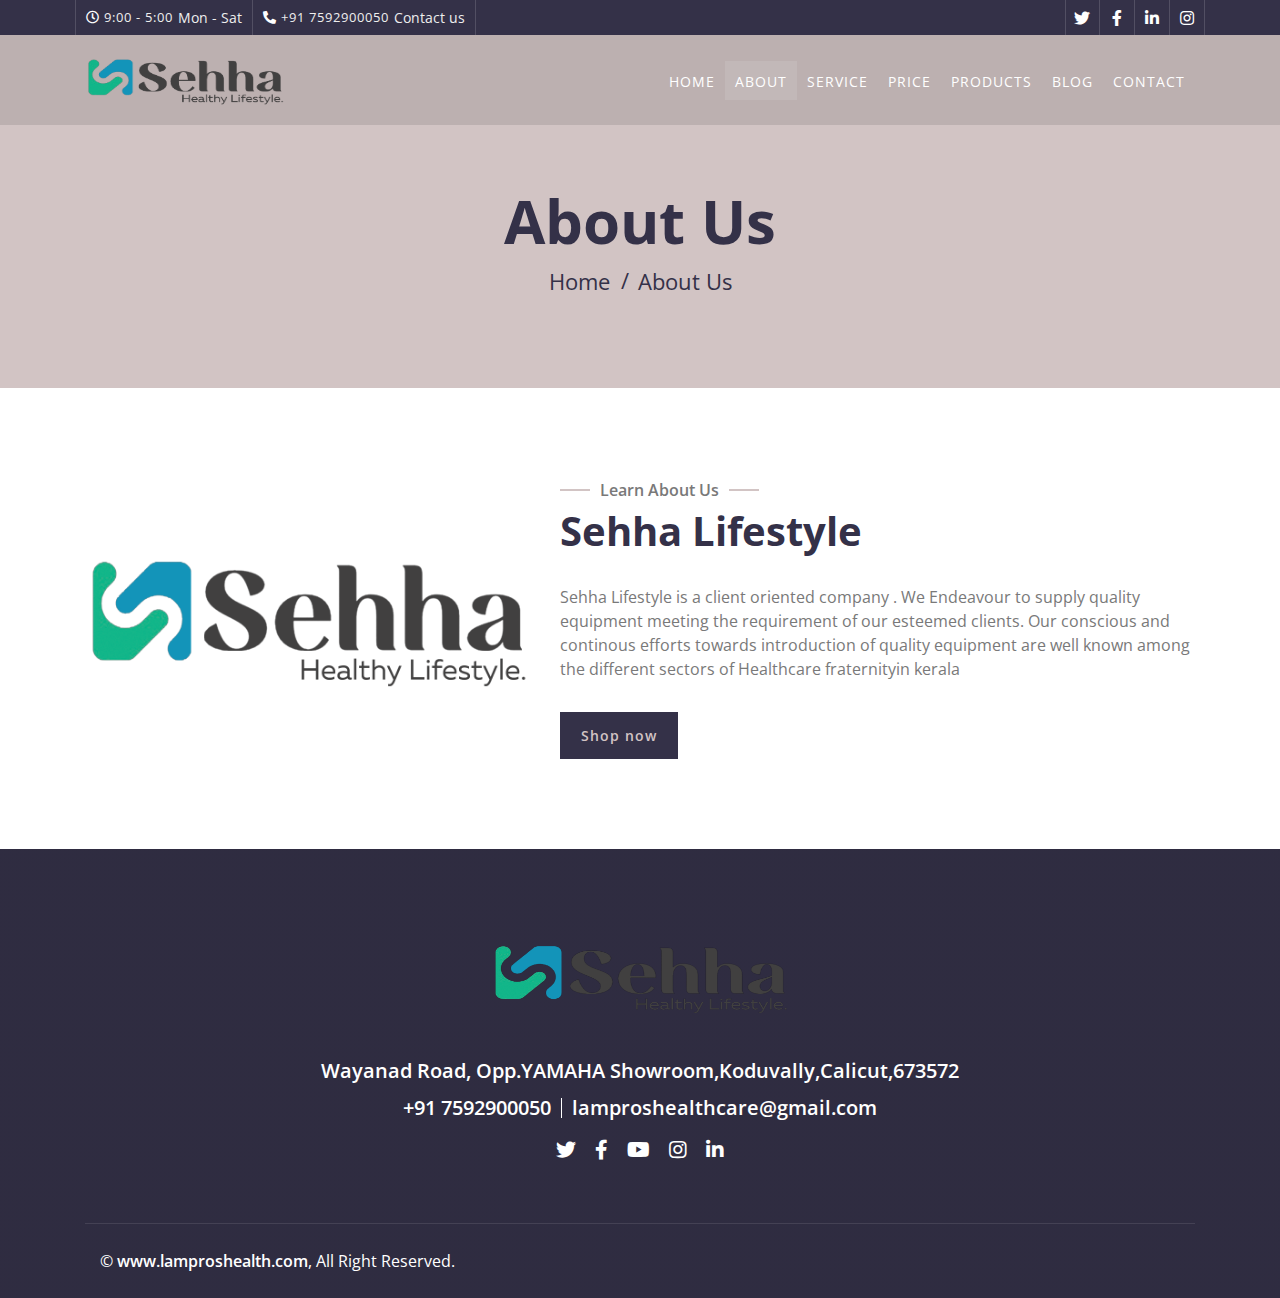
==== about.html @ 9022493a "lampros to sehha" ====
<!DOCTYPE html>
<html lang="en">
    <head>
        <meta charset="utf-8">
        <title>About | Sehha Lifestyle</title>
        <meta content="width=device-width, initial-scale=1.0" name="viewport">
        <meta content="Free Website Template" name="keywords">
        <meta content="Free Website Template" name="description">

        <!-- Favicon -->
        <link href="img/favicon.ico" rel="icon">

        <!-- Google Font -->
        <link href="https://fonts.googleapis.com/css2?family=Open+Sans:wght@300;400;600;700;800&display=swap" rel="stylesheet">

        <!-- CSS Libraries -->
        <link href="https://stackpath.bootstrapcdn.com/bootstrap/4.4.1/css/bootstrap.min.css" rel="stylesheet">
        <link href="https://cdnjs.cloudflare.com/ajax/libs/font-awesome/5.10.0/css/all.min.css" rel="stylesheet">
        <link href="lib/animate/animate.min.css" rel="stylesheet">
        <link href="lib/flaticon/font/flaticon.css" rel="stylesheet"> 
        <link href="lib/owlcarousel/assets/owl.carousel.min.css" rel="stylesheet">
        <link href="lib/lightbox/css/lightbox.min.css" rel="stylesheet">

        <!-- Template Stylesheet -->
        <link href="css/style.css" rel="stylesheet">
    </head>

    <body>
        <!-- Top Bar Start -->
        <div class="top-bar d-none d-md-block">
            <div class="container-fluid">
                <div class="row">
                    <div class="col-md-8">
                        <div class="top-bar-left">
                            <div class="text">
                                <i class="far fa-clock"></i>
                                <h2>9:00 - 5:00</h2>
                                <p>Mon - Sat</p>
                            </div>
                            <div class="text">
                                <i class="fa fa-phone-alt"></i>
                                <h2>+91 7592900050</h2>
                                <p>Contact us</p>
                            </div>
                        </div>
                    </div>
                    <div class="col-md-4">
                        <div class="top-bar-right">
                            <div class="social">
                                <a href=""><i class="fab fa-twitter"></i></a>
                                <a href=""><i class="fab fa-facebook-f"></i></a>
                                <a href=""><i class="fab fa-linkedin-in"></i></a>
                                <a href=""><i class="fab fa-instagram"></i></a>
                            </div>
                        </div>
                    </div>
                </div>
            </div>
        </div>
        <!-- Top Bar End -->

        <!-- Nav Bar Start -->
        <div class="navbar navbar-expand-lg bg-dark navbar-dark">
            <div class="container">
                <a href=""><img src="img/logo1.png" alt="Lampros" height="50px" width="200px"></a>
            
                <!-- <a href="index.html" class="navbar-brand">L<span>ampros</span></a> -->
                <button type="button" class="navbar-toggler" data-toggle="collapse" data-target="#navbarCollapse">
                    <span class="navbar-toggler-icon"></span>
                </button>


                <div class="collapse navbar-collapse justify-content-between" id="navbarCollapse">
                    <div class="navbar-nav ml-auto">
                        <a href="index.html" class="nav-item nav-link">Home</a>
                        <a href="about.html" class="nav-item nav-link active">About</a>
                        <a href="service.html" class="nav-item nav-link">Service</a>
                        <a href="price.html" class="nav-item nav-link">Price</a>
                        <a href="products.html" class="nav-item nav-link">Products</a>
                        <!-- <a href="team.html" class="nav-item nav-link">Trainer</a> -->
                        <!-- <a href="portfolio.html" class="nav-item nav-link">Pose</a> -->
                        <a href="blog.html" class="nav-item nav-link">Blog</a>
                        <!-- <a href="portfolio.html" class="nav-item nav-link">Pose</a> -->
                        <!-- <div class="nav-item dropdown">
                            <a href="blog.html" class="nav-link dropdown-toggle active" data-toggle="dropdown">Blog</a>
                            <div class="dropdown-menu">
                                <a href="blog.html" class="dropdown-item">Blog Grid</a>
                                <a href="single.html" class="dropdown-item">Blog Detail</a>
                            </div>
                        </div> -->
                        <a href="contact.html" class="nav-item nav-link">Contact</a>
                    </div>
                </div>
            </div>
        </div>
        <!-- Nav Bar End -->


        <!-- Page Header Start -->
        <div class="page-header">
            <div class="container">
                <div class="row">
                    <div class="col-12">
                        <h2>About Us</h2>
                    </div>
                    <div class="col-12">
                        <a href="">Home</a>
                        <a href="">About Us</a>
                    </div>
                </div>
            </div>
        </div>
        <!-- Page Header End -->


        <!-- About Start -->
        <div class="about wow fadeInUp" data-wow-delay="0.1s">
            <div class="container">
                <div class="row align-items-center">
                    <div class="col-lg-5 col-md-6">
                        <div class="about-img">
                            <img src="img/logo.png" alt="Image">
                        </div>
                    </div>
                    <div class="col-lg-7 col-md-6">
                        <div class="section-header text-left">
                            <p>Learn About Us</p>
                            <h2>Sehha Lifestyle </h2>
                        </div>
                        <div class="about-text">
                            <p>
                         Sehha Lifestyle is a client oriented company . We Endeavour to supply quality equipment meeting the requirement of our esteemed clients. Our conscious and continous efforts towards introduction of quality equipment are well known among the different sectors of Healthcare fraternityin kerala
                            </p>
                            <p>
                            </p>
                            <a class="btn" href="https://wa.me/7592900050?text=Hi">Shop now</a>
                        </div>
                    </div>
                </div>
            </div>
        </div>
        <!-- About End -->


       <!-- Team Start -->
       <!-- <div class="team">
        <div class="container">
            <div class="section-header text-center wow zoomIn" data-wow-delay="0.1s">
                <p>Sehha Lifestyle</p>
                <h2>Team Management</h2>
            </div>
            <div class="row">
                <div class="col-lg-3 col-md-6 wow fadeInUp" data-wow-delay="0.0s">
                    <div class="team-item">
                        <div class="team-img">
                            <img src="img/Screenshot 2023-09-09 105904.png" alt="Image" width="290px" height="250px">
                            <div class="team-social">
                                <a href=""><i class="fab fa-twitter"></i></a>
                                <a href=""><i class="fab fa-facebook-f"></i></a>
                                <a href=""><i class="fab fa-linkedin-in"></i></a>
                                <a href="https://www.instagram.com/shajir_lampros/"><i class="fab fa-instagram"></i></a>
                            </div>
                        </div>
                        <div class="team-text">
                            <h2>SHAJIR MUHAMMED</h2>
                            <p>CHIEF EXECUTIVE OFFICER</p>
                        </div>
                    </div>
                </div>
                <div class="col-lg-3 col-md-6 wow fadeInUp" data-wow-delay="0.2s">
                    <div class="team-item">
                        <div class="team-img">
                            <img src="img/Screenshot 2023-09-09 110041.png" alt="Image" width="290px" height="250px">
                            <div class="team-social">
                                <a href=""><i class="fab fa-twitter"></i></a>
                                <a href=""><i class="fab fa-facebook-f"></i></a>
                                <a href=""><i class="fab fa-linkedin-in"></i></a>
                                <a href="https://www.instagram.com/__.mubashir_nurani.__/"><i class="fab fa-instagram"></i></a>
                            </div>
                        </div>
                        <div class="team-text">
                            <h2>MUHAMMED MUBASHIR</h2>
                            <p>CHIEF OPERATING OFFICER</p>
                        </div>
                    </div>
                </div>
                <div class="col-lg-3 col-md-6 wow fadeInUp" data-wow-delay="0.4s">
                    <div class="team-item">
                        <div class="team-img">
                            <img src="img/Screenshot 2023-09-09 113526.png" alt="Image" width="290px" height="250px">
                            <div class="team-social">
                                <a href=""><i class="fab fa-twitter"></i></a>
                                <a href=""><i class="fab fa-facebook-f"></i></a>
                                <a href=""><i class="fab fa-linkedin-in"></i></a>
                                <a href="https://www.instagram.com/swalih_zain_s/"><i class="fab fa-instagram"></i></a>
                            </div>
                        </div>
                        <div class="team-text">
                            <h2>SWALIH ZAIN</h2>
                            <p>CHIEF FINANCIAL OFFICER</p>
                        </div>
                    </div>
               
                </div>
            </div>
        </div> -->
        <!-- Team End -->


        <!-- Footer Start -->
    <div class="footer wow fadeIn" data-wow-delay="0.3s">
        <div class="container-fluid">
            <div class="container">
                <div class="footer-info">
                    <a href="index.html" class="footer-logo"><img src="img/logo1.png" alt="Lampros" height="75px" width="300px"></a>
                    <h3>Wayanad Road, Opp.YAMAHA Showroom,Koduvally,Calicut,673572</h3>
                    <div class="footer-menu">
                        <p>+91 7592900050</p>
                        <p>lamproshealthcare@gmail.com</p>
                    </div>
                    <div class="footer-social">
                        <a href=""><i class="fab fa-twitter"></i></a>
                        <a href=""><i class="fab fa-facebook-f"></i></a>
                        <a href=""><i class="fab fa-youtube"></i></a>
                        <a href=""><i class="fab fa-instagram"></i></a>
                        <a href=""><i class="fab fa-linkedin-in"></i></a>
                    </div>
                </div>
            </div>
            <div class="container copyright">
                <div class="row">
                    <div class="col-md-6">
                        <p>&copy; <a href="#">www.lamproshealth.com</a>, All Right Reserved.</p>
                    </div>
                    <div class="col-md-6">
                        <!--/*** This template is free as long as you keep the footer author’s credit link/attribution link/backlink. If you'd like to use the template without the footer author’s credit link/attribution link/backlink, you can purchase the Credit Removal License from "https://htmlcodex.com/credit-removal". Thank you for your support. ***/-->
                        <p> <a href="https://htmlcodex.com"></a></p>
                    </div>
                </div>
            </div>
        </div>
    </div>
    <!-- Footer End -->
        <a href="#" class="back-to-top"><i class="fa fa-chevron-up"></i></a>

        <!-- JavaScript Libraries -->
        <script src="https://code.jquery.com/jquery-3.4.1.min.js"></script>
        <script src="https://stackpath.bootstrapcdn.com/bootstrap/4.4.1/js/bootstrap.bundle.min.js"></script>
        <script src="lib/easing/easing.min.js"></script>
        <script src="lib/wow/wow.min.js"></script>
        <script src="lib/owlcarousel/owl.carousel.min.js"></script>
        <script src="lib/isotope/isotope.pkgd.min.js"></script>
        <script src="lib/lightbox/js/lightbox.min.js"></script>
        
        <!-- Contact Javascript File -->
        <script src="mail/jqBootstrapValidation.min.js"></script>
        <script src="mail/contact.js"></script>

        <!-- Template Javascript -->
        <script src="js/main.js"></script>
    </body>
</html>
---- lib/flaticon/font/flaticon.css ----
/*
  	Flaticon icon font: Flaticon
  	Creation date: 02/09/2020 06:16
  	*/

@font-face {
  font-family: "Flaticon";
  src: url("./Flaticon.eot");
  src: url("./Flaticon.eot?#iefix") format("embedded-opentype"),
       url("./Flaticon.woff2") format("woff2"),
       url("./Flaticon.woff") format("woff"),
       url("./Flaticon.ttf") format("truetype"),
       url("./Flaticon.svg#Flaticon") format("svg");
  font-weight: normal;
  font-style: normal;
}

@media screen and (-webkit-min-device-pixel-ratio:0) {
  @font-face {
    font-family: "Flaticon";
    src: url("./Flaticon.svg#Flaticon") format("svg");
  }
}

[class^="flaticon-"]:before, [class*=" flaticon-"]:before,
[class^="flaticon-"]:after, [class*=" flaticon-"]:after {   
  font-family: Flaticon;
font-style: normal;
}

.flaticon-meditation:before { content: "\f100"; }
.flaticon-workout:before { content: "\f101"; }
.flaticon-workout-1:before { content: "\f102"; }
.flaticon-yoga-pose-3:before { content: "\f103"; }
.flaticon-workout-2:before { content: "\f104"; }
.flaticon-workout-3:before { content: "\f105"; }
.flaticon-workout-4:before { content: "\f106"; }
.flaticon-yoga-pose-2:before { content: "\f107"; }
.flaticon-yoga-pose-1:before { content: "\f108"; }
.flaticon-yoga-pose:before { content: "\f109"; }
---- css/style.css ----
/*******************************/
/********* General CSS *********/
/*******************************/
body {
    color: #797979;
    background: #ffffff;
    font-family: 'Open Sans', sans-serif;
}

h1,
h2, 
h3, 
h4,
h5, 
h6 {
    color: #343148;
}

a {
    color: #454545;
    transition: .3s;
}

a:hover,
a:active,
a:focus {
    color: #d2c4c4;
    outline: none;
    text-decoration: none;
}

.btn:focus,
.form-control:focus {
    box-shadow: none;
}

.container-fluid {
    max-width: 1366px;
}

.back-to-top {
    position: fixed;
    display: none;
    background: #d2c4c4;
    width: 44px;
    height: 44px;
    text-align: center;
    line-height: 1;
    font-size: 22px;
    right: 15px;
    bottom: 15px;
    transition: background 0.5s;
    z-index: 9;
}

.back-to-top:hover {
    background: #343148;
}

.back-to-top:hover i {
    color: #d2c4c4;
}

.back-to-top i {
    color: #343148;
    padding-top: 10px;
}


/**********************************/
/********** Top Bar CSS ***********/
/**********************************/
.top-bar {
    position: relative;
    height: 35px;
    background: #343148;
}

.top-bar .top-bar-left {
    display: flex;
    align-items: center;
    justify-content: flex-start;
}

.top-bar .top-bar-right {
    display: flex;
    align-items: center;
    justify-content: flex-end;
}

.top-bar .text {
    display: flex;
    align-items: center;
    justify-content: center;
    flex-direction: row;
    height: 35px;
    padding: 0 10px;
    text-align: center;
    border-left: 1px solid rgba(255, 255, 255, .15);
}

.top-bar .text:last-child {
    border-right: 1px solid rgba(255, 255, 255, .15);
}

.top-bar .text i {
    font-size: 13px;
    color: #ffffff;
    margin-right: 5px;
}

.top-bar .text h2 {
    color: #eeeeee;
    font-weight: 400;
    font-size: 13px;
    letter-spacing: 1px;
    margin: 0;
}

.top-bar .text p {
    color: #eeeeee;
    font-size: 14px;
    font-weight: 400;
    margin: 0 0 0 5px;
}

.top-bar .social {
    display: flex;
    height: 35px;
    font-size: 0;
    justify-content: flex-end;
}

.top-bar .social a {
    display: flex;
    align-items: center;
    justify-content: center;
    width: 35px;
    height: 100%;
    font-size: 16px;
    color: #ffffff;
    border-right: 1px solid rgba(255, 255, 255, .15);
}

.top-bar .social a:first-child {
    border-left: 1px solid rgba(255, 255, 255, .15);
}

.top-bar .social a:hover {
    color: #092a49;
    background: #ffffff;
}

@media (min-width: 992px) {
    .top-bar {
        padding: 0 60px;
    }
}


/**********************************/
/*********** Nav Bar CSS **********/
/**********************************/
.navbar {
    position: relative;
    transition: .5s;
    z-index: 999;
}

.navbar.nav-sticky {
    position: fixed;
    top: 0;
    width: 100%;
    box-shadow: 0 2px 5px rgba(0, 0, 0, .3);
}

.navbar .navbar-brand {
    margin: 0;
    color: #ffffff;
    font-size: 45px;
    line-height: 0px;
    font-weight: 700;
    text-transform: uppercase;
    letter-spacing: 2px;
    transition: .5s;
    
}

.navbar .navbar-brand span {
    color: #343148;
    text-transform: lowercase;
    transition: .5s;
}

.navbar.nav-sticky .navbar-brand span {
    color: #ffffff;
}

.navbar .navbar-brand img {
    max-width: 100%;
    max-height: 40px;
}

.navbar-dark .navbar-nav .nav-link,
.navbar-dark .navbar-nav .nav-link:focus,
.navbar-dark .navbar-nav .nav-link:hover,
.navbar-dark .navbar-nav .nav-link.active {
    padding: 10px 10px 8px 10px;
    color: #ffffff;
}

.navbar-dark .navbar-nav .nav-link:hover,
.navbar-dark .navbar-nav .nav-link.active {
    background: rgba(256, 256, 256, .1);
    transition: none;
}

.navbar .dropdown-menu {
    margin-top: 0;
    border: 0;
    border-radius: 0;
    background: #f8f9fa;
}

@media (min-width: 992px) {
    .navbar {
        position: absolute;
        width: 100%;
        padding: 20px 60px;
        background: rgba(0, 0, 0, .1) !important;
        z-index: 9;
    }
    
    .navbar.nav-sticky {
        padding: 10px 60px;
        background: #343148 !important;
    }
    
    .navbar a.nav-link {
        padding: 8px 15px;
        font-size: 14px;
        letter-spacing: 1px;
        text-transform: uppercase;
    }
}

@media (max-width: 991.98px) {   
    .navbar {
        padding: 15px;
        background: #343148 !important;
    }
    
    .navbar .navbar-brand span {
        color: #ffffff;
    }
    
    .navbar a.nav-link {
        padding: 5px;
    }
    
    .navbar .dropdown-menu {
        box-shadow: none;
    }
}


/*******************************/
/********** Hero CSS ***********/
/*******************************/
.hero {
    position: relative;
    width: 100%;
    margin-bottom: 45px;
    padding: 90px 0;
    background: #d2c4c4;
    overflow: hidden;
}

.hero .container-fluid {
    padding: 0;
}

.hero .hero-image {
    position: relative;
    text-align: right;
}

.hero .hero-image img {
    max-width: 80%;
    max-height: 80%;
}

.hero .hero-text {
    position: relative;
    padding-left: 75px;
    display: flex;
    align-items: flex-start;
    justify-content: center;
    flex-direction: column;
}

.hero .hero-text h1 {
    color: #343148;
    font-size: 60px;
    font-weight: 700;
    margin-bottom: 20px;
}

.hero .hero-text p {
    color: #343148;
    font-size: 18px;
    margin-bottom: 25px;
}

.hero .hero-btn .btn {
    padding: 12px 20px;
    font-size: 14px;
    font-weight: 600;
    letter-spacing: 1px;
    color: #d2c4c4;
    background: #343148;
    border-radius: 0;
    transition: .3s;
}

.hero .hero-btn .btn:hover {
    color: #343148;
    background: #ffffff;
}

.hero .hero-btn .btn:first-child {
    margin-right: 10px;
}

@media (max-width: 991.98px) {
    .hero .hero-text {
        padding: 0 15px;
    }
    
    .hero .hero-text h1 {
        font-size: 35px;
    }
    
    .hero .hero-text p {
        font-size: 16px;
    }
    
    .hero .hero-text .btn {
        padding: 12px 30px;
        letter-spacing: 1px;
    }
}

@media (max-width: 767.98px) {
    .hero .hero-text h1 {
        font-size: 30px;
        font-weight: 600;
    }
    
    .hero .hero-text p {
        font-size: 14px;
    }
    
    .hero .hero-text .btn {
        padding: 10px 15px;
        font-weight: 400;
        letter-spacing: 1px;
    }
	
	.hero .hero-image {
		text-align: left;
		margin-top: 30px;
	}
	
	.hero .hero-image img {
		max-width: 100%;
		max-height: 100%;
	}
}

@media (max-width: 575.98px) {
    .hero .hero-text h1 {
        font-size: 25px;
        font-weight: 600;
    }
    
    .hero .hero-text p {
        font-size: 14px;
    }
    
    .hero .hero-text .btn {
        padding: 8px 10px;
        font-size: 12px;
        font-weight: 400;
        letter-spacing: 0;
    }
}


/*******************************/
/******* Page Header CSS *******/
/*******************************/
.page-header {
    position: relative;
    margin-bottom: 45px;
    padding: 150px 0 90px 0;
    text-align: center;
    background: #d2c4c4;
}

.page-header h2 {
    position: relative;
    color: #343148;
    font-size: 60px;
    font-weight: 700;
}

.page-header a {
    position: relative;
    padding: 0 12px;
    font-size: 22px;
    color: #343148;
}

.page-header a:hover {
    color: #ffffff;
}

.page-header a::after {
    position: absolute;
    content: "/";
    width: 8px;
    height: 8px;
    top: -2px;
    right: -7px;
    text-align: center;
    color: #343148;
}

.page-header a:last-child::after {
    display: none;
}

@media (max-width: 767.98px) {
    .page-header h2 {
        font-size: 35px;
    }
    
    .page-header a {
        font-size: 18px;
    }
}


/*******************************/
/******* Section Header ********/
/*******************************/
.section-header {
    position: relative;
    max-width: 600px;
    margin: 0 auto;
    margin-bottom: 45px;
}

.section-header p {
    display: inline-block;
    margin: 0 30px;
    margin-bottom: 5px;
    padding: 0 10px;
    position: relative;
    font-size: 16px;
    font-weight: 600;
    background: #ffffff;
}

.section-header p::after {
    position: absolute;
    content: "";
    height: 2px;
    top: 11px;
    right: -30px;
    left: -30px;
    background: #d2c4c4;
    z-index: -1;
}

.section-header h2 {
    margin: 0;
    position: relative;
    font-size: 40px;
    font-weight: 700;
}

@media (max-width: 767.98px) {
    .section-header h2 {
        font-size: 30px;
    }
}


/*******************************/
/********** About CSS **********/
/*******************************/
.about {
    position: relative;
    width: 100%;
    padding: 45px 0;
}

.about .section-header {
    margin-bottom: 30px;
    margin-left: 0;
}

.about .about-img {
    position: relative;
    height: 100%;
}

.about .about-img img {
    position: relative;
    width: 100%;
    height: 100%;
    object-fit: cover;
}

.about .about-text p {
    font-size: 16px;
}

.about .about-text a.btn {
    position: relative;
    margin-top: 15px;
    padding: 12px 20px;
    font-size: 14px;
    font-weight: 600;
    letter-spacing: 1px;
    color: #d2c4c4;
    background: #343148;
    border-radius: 0;
    transition: .3s;
}

.about .about-text a.btn:hover {
    color: #343148;
    background: #d2c4c4;
}

@media (max-width: 767.98px) {
    .about .about-img {
        margin-bottom: 30px;
        height: auto;
    }
}


/*******************************/
/********* Service CSS *********/
/*******************************/
.service {
    position: relative;
    width: 100%;
    padding: 45px 0 15px 0;
}

.service .service-item {
    position: relative;
    width: 100%;
    text-align: center;
    margin-bottom: 30px;
    padding: 30px;
    border: 1px solid rgba(0, 0, 0, .07);
    transition: .3s;
}

.service .service-item:hover,
.service .service-item.active {
    background: #343148;
    color: #ffffff;
}

.service .service-icon {
    position: relative;
    margin: 0 auto 25px auto;
    width: 80px;
    height: 80px;
    display: flex;
    align-items: center;
    justify-content: center;
    border-radius: 50%;
}

.service .service-icon i {
    position: relative;
    font-size: 50px;
    color: #343148;
    z-index: 3;
}

.service .service-icon:before {
    content: " ";
    position: absolute;
    z-index: 0;
    left: 50%;
    top: 50%;
    transform: translateX(-50%) translateY(-50%);
    display: block;
    width: 80px;
    height: 80px;
    background: #d2c4c4;
    border-radius: 50%;
    animation: pulse-border 2000ms ease-out infinite;
}

.service .service-icon:after {
    content: "";
    position: absolute;
    z-index: 1;
    left: 50%;
    top: 50%;
    transform: translateX(-50%) translateY(-50%);
    display: block;
    width: 80px;
    height: 80px;
    background: #d2c4c4;
    border-radius: 50%;
    transition: all 200ms;
}



@keyframes pulse-border {
  0% {
    transform: translateX(-50%) translateY(-50%) translateZ(0) scale(1);
    opacity: 1;
  }
  100% {
    transform: translateX(-50%) translateY(-50%) translateZ(0) scale(1.3);
    opacity: 0;
  }
}

.service .service-item h3 {
    margin-bottom: 15px;
    font-size: 20px;
    font-weight: 600;
    transition: .3s;
}

.service .service-item:hover h3,
.service .service-item.active h3 {
    color: #d2c4c4;
}

.service .service-item p {
    margin: 0;
    font-size: 16px;
}



/*******************************/
/********** Class CSS **********/
/*******************************/
.class {
    position: relative;
    padding: 45px 0 15px 0;
}

.class #class-filter {
    padding: 0;
    margin: -15px 0 25px 0;
    list-style: none;
    font-size: 0;
    text-align: center;
}

.class #class-filter li {
    cursor: pointer;
    display: inline-block;
    margin: 5px;
    padding: 6px 12px;
    color: #343148;
    font-size: 14px;
    font-weight: 400;
    border-radius: 0;
    background: none;
    border: 1px solid #343148;
    transition: .3s;
}

.class #class-filter li:hover,
.class #class-filter li.filter-active {
    background: #343148;
    color: #d2c4c4;
}

.class .class-item {
    position: relative;
    margin-bottom: 30px;
    overflow: hidden;
    transition: .3s;
}

.class .class-wrap {
    position: relative;
    width: 100%;
}

.class .class-img {
    position: relative;
}

.class .class-img img {
    position: relative;
    width: 100%; 
    height: 100%; 
    object-fit: cover;
}

.class .class-text {
    position: relative;
    padding: 30px 30px 25px 30px;
    border-right: 1px solid rgba(0, 0, 0, .07);
    border-bottom: 1px solid rgba(0, 0, 0, .07);
    border-left: 1px solid rgba(0, 0, 0, .07);
}

.class .class-text h2 {
    font-size: 18px;
    font-weight: 600;
    margin-bottom: 10px;
}

.class .class-teacher {
    position: relative;
    height: 40px;
    margin-top: -50px;
    margin-bottom: 20px;
    display: flex;
    align-items: center;
    background: #ffffff;
    box-shadow: 0 0 10px rgba(0, 0, 0, .1);
    border-radius: 40px;
}

.class .class-teacher img {
    width: 40px;
    height: 40px;
    border-radius: 40px;
    background: #d2c4c4;
}

.class .class-teacher h3 {
    width: calc(100% - 95px);
    font-size: 15px;
    font-weight: 600;
    margin: 0 0 0 15px;
    white-space: nowrap;
    overflow: hidden;
}

.class .class-teacher a {
    width: 40px;
    height: 40px;
    padding: 0 0 3px 1px;
    display: flex;
    align-items: center;
    justify-content: center;
    font-size: 30px;
    font-weight: 100;
    color: #343148;
    background: #d2c4c4;
    border-radius: 40px;
    transition: .3s;
}

.class .class-wrap:hover .class-teacher a {
    color: #d2c4c4;
    background: #343148;
}

.class .class-meta {
    position: relative;
    display: flex;
    align-items: center;
}

.class .class-meta p {
    margin: 0;
    font-size: 14px;
}

.class .class-meta p i {
    margin-right: 5px;
    color: #343148;
}

.class .class-meta p:first-child {
    margin-right: 10px;
}



/*******************************/
/********* Pricing CSS *********/
/*******************************/
.discount {
    position: relative;
    width: 100%;
    margin: 45px 0;
    padding: 90px 0;
    background: linear-gradient(rgba(247, 202, 201, .7), rgba(247, 202, 201, .7)), url(../img/bgLogo.png);
    background-attachment: fixed;
    background-position: center;
    background-repeat: no-repeat;
    background-size: contain;
}

/* .bgimag{
    background-image: url(../img/logo.png);
    background-size: 300px 100px;

}

.bgLiGr{
    background: linear-gradient(rgba(247, 202, 201, .7), rgba(247, 202, 201, .7));
} */

.discount .container {
    max-width: 750px;
    text-align: center;
}

.discount .section-header {
    margin-bottom: 20px;
}

.discount .section-header p {
    color: #343148;
    background: transparent;
}

.discount .section-header p::after {
    display: none;
}

.discount .section-header h2 span {
    color: #F32B56;
    font-size: 50px;
}

.discount .discount-text p {
    color: #454545;
}

.discount .discount-text .btn {
    margin-top: 10px;
    padding: 12px 20px;
    font-size: 14px;
    font-weight: 600;
    letter-spacing: 1px;
    color: #d2c4c4;
    background: #343148;
    border-radius: 0;
    transition: .3s;
}

.discount .discount-text .btn:hover {
    color: #343148;
    background: #ffffff;
}


/*******************************/
/********* Pricing CSS *********/
/*******************************/
.price {
    position: relative;
    width: 100%;
    padding: 45px 0 15px 0;
}

.price .price-item {
    position: relative;
    margin-bottom: 30px;
}

.price .price-header,
.price .price-body,
.price .price-footer {
    position: relative;
    width: 100%;
    text-align: center;
    background: #ffffff;
    overflow: hidden;
}

.price .price-header {
    padding: 30px;
    background: #d2c4c4;
    color: #343148;
}

.price .price-item.featured-item .price-header {
    background: #343148;
    color: #d2c4c4;
}

.price .price-status {
    margin-top: -30px;
    text-align: right;
}

.price .price-status span {
    position: relative;
    display: inline-block;
    height: 30px;
    right: -30px;
    padding: 7px 10px;
    text-align: center;
    color: #343148;
    font-size: 14px;
    line-height: 14px;
    background: #d2c4c4;
}

.price .price-title h2 {
    font-size: 25px;
    font-weight: 700;
    text-transform: uppercase;
}

.price .price-prices h2 {
    font-size: 45px;
    font-weight: 700;
    margin-left: 10px;
}

.price .price-prices h2 small {
    position: absolute;
    font-size: 18px;
    font-weight: 400;
    margin-top: 9px;
    margin-left: -12px;
}

.price .price-prices h2 span {
    margin-left: 1px;
    font-size: 18px;
    font-weight: 400;
}

.price .price-item.featured-item h2 {
    color: #d2c4c4;
}

.price .price-body {
    padding: 25px 0 20px 0;
    border: 1px solid rgba(0, 0, 0, .07);
    border-bottom: none;
}

.price .price-description ul {
    margin: 0;
    padding: 0;
    list-style: none;
}

.price .price-description ul li {
    padding: 7px;
    border-bottom: 1px solid rgba(0, 0, 0, .07);
}

.price .price-description ul li:last-child {
    border: none;
}

.price .price-action {
    border: 1px solid rgba(0, 0, 0, .07);
    border-top: none;
}

.price .price-action a.btn {
    margin-bottom: 30px;
    padding: 12px 20px;
    color: #343148;
    font-size: 14px;
    font-weight: 600;
    letter-spacing: 1px;
    border-radius: 0;
    background: #d2c4c4;
    transition: .3s;
}

.price .price-action a:hover,
.price .price-item.featured-item .price-action a {
    color: #d2c4c4;
    background: #343148;
}

.price .price-item.featured-item .price-action a:hover {
    color: #343148;
    background: #d2c4c4;
}


/*******************************/
/*********** Team CSS **********/
/*******************************/
.team {
    position: relative;
    width: 100%;
    padding: 45px 0 15px 0;
}

.team .team-item {
    position: relative;
    margin-bottom: 30px;
    padding: 15px;
    background: #ffffff;
    border: 1px solid rgba(0, 0, 0, .07);
}

.team .team-img {
    position: relative;
    overflow: hidden;
}

.team .team-img img {
    position: relative;
    width: 100%;
}

.team .team-social {
    position: absolute;
    width: 100%;
    height: 100%;
    top: 0;
    left: 0;
    display: flex;
    align-items: center;
    justify-content: center;
    transition: .5s;
}

.team .team-social a {
    position: relative;
    margin: 0 3px;
    margin-top: 100px;
    width: 40px;
    height: 40px;
    display: flex;
    align-items: center;
    justify-content: center;
    border-radius: 40px;
    font-size: 16px;
    color: #d2c4c4;
    background: #343148;
    opacity: 0;
}

.team .team-social a:hover {
    color: #343148;
    background: #d2c4c4;
}


.team .team-item:hover .team-social {
    background: rgba(256, 256, 256, .5);
}

.team .team-item:hover .team-social a:first-child {
    opacity: 1;
    margin-top: 0;
    transition: .3s 0s;
}

.team .team-item:hover .team-social a:nth-child(2) {
    opacity: 1;
    margin-top: 0;
    transition: .3s .1s;
}

.team .team-item:hover .team-social a:nth-child(3) {
    opacity: 1;
    margin-top: 0;
    transition: .3s .2s;
}

.team .team-item:hover .team-social a:nth-child(4) {
    opacity: 1;
    margin-top: 0;
    transition: .3s .3s;
}

.team .team-text {
    position: relative;
    padding: 25px 15px 10px 15px;
    text-align: center;
    background: #ffffff;
}

.team .team-text h2 {
    font-size: 18px;
    font-weight: 600;
}

.team .team-text p {
    margin: 0;
}


/*******************************/
/******* Testimonial CSS *******/
/*******************************/
.testimonial {
    position: relative;
    padding: 45px 0;
}

.testimonial .container {
    padding: 0;
}

.testimonial .testimonial-item {
    position: relative;
    margin: 0 15px;
    text-align: center;
}

.testimonial .testimonial-img {
    position: relative;
    margin-bottom: 15px;
    z-index: 1;
}

.testimonial .testimonial-item img {
    margin: 0 auto;
    width: 120px;
    padding: 13px;
    border-radius: 100px;
    border: 1px solid rgba(0, 0, 0, .07);
    background: #ffffff;
    transition: .5s;
}

.testimonial .testimonial-text {
    position: relative;
    margin-top: -70px;
    padding: 75px 25px 25px 25px;
    text-align: center;
    background: #ffffff;
    border: 1px solid rgba(0, 0, 0, .07);
}

.testimonial .testimonial-item p {
    font-size: 16px;
    color: #666666;
}

.testimonial .testimonial-text h3 {
    font-size: 18px;
    font-weight: 600;
    margin-bottom: 10px;
}

.testimonial .testimonial-text h4 {
    color: #666666;
    font-size: 14px;
    margin-bottom: 0;
}

.testimonial .owl-item.center img {
    border-color: transparent;
}

.testimonial .owl-item.center .testimonial-text {
    background: #343148;
}

.testimonial .owl-item.center .testimonial-text h3 {
    color: #d2c4c4;
}

.testimonial .owl-item.center .testimonial-text p,
.testimonial .owl-item.center .testimonial-text h4 {
    color: #ffffff;
}

.testimonial .owl-dots {
    margin-top: 15px;
    text-align: center;
}

.testimonial .owl-dot {
    display: inline-block;
    margin: 0 5px;
    width: 12px;
    height: 12px;
    border-radius: 50%;
    background: #d2c4c4;
}

.testimonial .owl-dot.active {
    background: #343148;
}


/*******************************/
/*********** Blog CSS **********/
/*******************************/
.blog {
    position: relative;
    width: 100%;
    padding: 45px 0;
}

.blog .blog-carousel {
    position: relative;
    width: calc(100% + 30px);
    left: -15px;
    right: -15px;
}

.blog .blog-item {
    position: relative;
    margin: 0 15px;
}

.blog .blog-page .blog-item {
    margin: 0 0 30px 0;
}

.blog .blog-img {
    position: relative;
    width: 100%;
}

.blog .blog-img img {
    width: 100%;
}

.blog .blog-text {
    position: relative;
    padding: 25px 30px;
    border-right: 1px solid rgba(0, 0, 0, .07);
    border-bottom: 1px solid rgba(0, 0, 0, .07);
    border-left: 1px solid rgba(0, 0, 0, .07);
}

.blog .blog-text h2 {
    font-size: 22px;
    font-weight: 600;
}

.blog .blog-text p {
    margin-bottom: 10px;
}

.blog .blog-item a.btn {
    padding: 0;
    font-size: 14px;
    font-weight: 700;
    text-transform: uppercase;
    color: #343148;
    transition: .3s;
}

.blog .blog-item a.btn i {
    margin-left: 5px;
}

.blog .blog-item a.btn:hover {
    color: #d2c4c4;
}

.blog .blog-meta {
    position: relative;
    display: flex;
    margin-bottom: 15px;
}

.blog .blog-meta p {
    margin: 0 10px 0 0;
    font-size: 13px;
}

.blog .blog-meta i {
    margin-right: 5px;
}

.blog .blog-meta p:last-child {
    margin: 0;
}

.blog .owl-nav {
    width: 150px;
    margin: 32px auto 0 auto;
    display: flex;
}

.blog .owl-nav .owl-prev,
.blog .owl-nav .owl-next {
    margin-left: 15px;
    width: 60px;
    height: 60px;
    display: flex;
    align-items: center;
    justify-content: center;
    color: #d2c4c4;
    background: #343148;
    font-size: 22px;
    transition: .3s;
}

.blog .owl-nav .owl-prev:hover,
.blog .owl-nav .owl-next:hover {
    color: #343148;
    background: #d2c4c4;
}

.blog .pagination .page-link {
    color: #343148;
    border-radius: 0;
    border-color: #343148;
}

.blog .pagination .page-link:hover,
.blog .pagination .page-item.active .page-link {
    color: #d2c4c4;
    background: #343148;
}

.blog .pagination .disabled .page-link {
    color: #999999;
}


/*******************************/
/******** Portfolio CSS ********/
/*******************************/
.portfolio {
    position: relative;
    padding: 45px 0 15px 0;
}

.portfolio #portfolio-filter {
    padding: 0;
    margin: -15px 0 25px 0;
    list-style: none;
    font-size: 0;
    text-align: center;
}

.portfolio #portfolio-filter li {
    cursor: pointer;
    display: inline-block;
    margin: 5px;
    padding: 6px 12px;
    color: #343148;
    font-size: 14px;
    font-weight: 400;
    border-radius: 0;
    background: none;
    border: 1px solid #343148;
    transition: .3s;
}

.portfolio #portfolio-filter li:hover,
.portfolio #portfolio-filter li.filter-active {
    background: #343148;
    color: #d2c4c4;
}

.portfolio .portfolio-item {
    position: relative;
    margin-bottom: 30px;
    overflow: hidden;
    transition: .3s;
}

.portfolio .portfolio-wrap {
    position: relative;
    width: 100%;
    overflow: hidden;
}

.portfolio img {
    position: relative;
    width: 100%; 
    height: 100%; 
    object-fit: cover;
    transition: .5s;
}

.portfolio .portfolio-wrap:hover img {
    transform: rotate(5deg) scale(1.12);
}


/*******************************/
/********* Contact CSS *********/
/*******************************/
.contact {
    position: relative;
    width: 100%;
    padding: 45px 0;
}

.contact .container {
    max-width: 900px;
}

.contact .contact-item {
    text-align: center;
    margin-bottom: 30px;
}

.contact .contact-item i {
    width: 50px;
    height: 50px;
    padding: 12px 0;
    font-size: 25px;
    color: #343148;
    margin-bottom: 15px;
    border: 1px solid #d2c4c4;
    border-radius: 50px;
}

.contact .contact-item h2 {
    font-size: 25px;
    font-weight: 700;
}

.contact .contact-form {
    position: relative;
}

.contact .contact-form input {
    height: 45px;
    padding: 15px;
    background: none;
    border-radius: 0;
}

.contact .contact-form textarea {
    height: 150px;
    padding: 15px;
    background: none;
    border-radius: 0;
}

.contact .contact-form .btn {
    padding: 12px 25px;
    font-size: 14px;
    font-weight: 600;
    letter-spacing: 1px;
    color: #d2c4c4;
    background: #343148;
    border-radius: 0;
    transition: .3s;
}

.contact .contact-form .btn:hover {
    color: #343148;
    background: #d2c4c4;
}

.contact .help-block ul {
    margin: 0;
    padding: 0;
    list-style-type: none;
}



/*******************************/
/******* Single Post CSS *******/
/*******************************/
.single {
    position: relative;
    padding: 45px 0;
}

.single .single-content {
    position: relative;
    margin-bottom: 30px;
    overflow: hidden;
}

.single .single-content img {
    margin-bottom: 20px;
    width: 100%;
}

.single .single-tags {
    margin: -5px -5px 41px -5px;
    font-size: 0;
}

.single .single-tags a {
    margin: 5px;
    display: inline-block;
    padding: 7px 15px;
    font-size: 14px;
    font-weight: 400;
    color: #666666;
    border: 1px solid #dddddd;
}

.single .single-tags a:hover {
    color: #d2c4c4;
    background: #343148;
}

.single .single-bio {
    margin-bottom: 45px;
    padding: 30px;
    background: #f3f6ff;
    display: flex;
}

.single .single-bio-img {
    width: 100%;
    max-width: 100px;
}

.single .single-bio-img img {
    width: 100%;
}

.single .single-bio-text {
    padding-left: 30px;
}

.single .single-bio-text h3 {
    font-size: 20px;
    font-weight: 700;
}

.single .single-bio-text p {
    margin: 0;
}

.single .single-related {
    margin-bottom: 45px;
}

.single .single-related h2 {
    font-size: 30px;
    font-weight: 700;
    margin-bottom: 25px;
}

.single .related-slider {
    position: relative;
    margin: 0 -15px;
    width: calc(100% + 30px);
}

.single .related-slider .post-item {
    margin: 0 15px;
}

.single .post-item {
    display: flex;
    align-items: center;
    margin-bottom: 15px;
}

.single .post-item .post-img {
    width: 100%;
    max-width: 80px;
}

.single .post-item .post-img img {
    width: 100%;
}

.single .post-item .post-text {
    padding-left: 15px;
}

.single .post-item .post-text a {
    font-size: 16px;
    font-weight: 400;
}

.single .post-item .post-meta {
    display: flex;
    margin-top: 8px;
}

.single .post-item .post-meta p {
    display: inline-block;
    margin: 0;
    padding: 0 3px;
    font-size: 14px;
    font-weight: 300;
    font-style: italic;
}

.single .post-item .post-meta p a {
    margin-left: 5px;
    font-size: 14px;
    font-weight: 300;
    font-style: normal;
}

.single .related-slider .owl-nav {
    position: absolute;
    width: 90px;
    top: -55px;
    right: 15px;
    display: flex;
}

.single .related-slider .owl-nav .owl-prev,
.single .related-slider .owl-nav .owl-next {
    margin-left: 15px;
    width: 30px;
    height: 30px;
    display: flex;
    align-items: center;
    justify-content: center;
    color: #343148;
    background: #d2c4c4;
    font-size: 16px;
    transition: .3s;
}

.single .related-slider .owl-nav .owl-prev:hover,
.single .related-slider .owl-nav .owl-next:hover {
    color: #d2c4c4;
    background: #343148;
}

.single .single-comment {
    position: relative;
    margin-bottom: 45px;
}

.single .single-comment h2 {
    font-size: 30px;
    font-weight: 700;
    margin-bottom: 25px;
}

.single .comment-list {
    list-style: none;
    padding: 0;
}

.single .comment-child {
    list-style: none;
}

.single .comment-body {
    display: flex;
    margin-bottom: 30px;
}

.single .comment-img {
    width: 60px;
}

.single .comment-img img {
    width: 100%;
}

.single .comment-text {
    padding-left: 15px;
    width: calc(100% - 60px);
}

.single .comment-text h3 {
    font-size: 18px;
    font-weight: 600;
    margin-bottom: 3px;
}

.single .comment-text span {
    display: block;
    font-size: 14px;
    font-weight: 300;
    margin-bottom: 5px;
}

.single .comment-text .btn {
    padding: 3px 10px;
    font-size: 14px;
    color: #343148;
    background: #dddddd;
    border-radius: 0;
}

.single .comment-text .btn:hover {
    background: #d2c4c4;
}

.single .comment-form {
    position: relative;
}

.single .comment-form h2 {
    font-size: 30px;
    font-weight: 700;
    margin-bottom: 25px;
}

.single .comment-form form {
    padding: 30px;
    background: #f3f6ff;
}

.single .comment-form form .form-group:last-child {
    margin: 0;
}

.single .comment-form input,
.single .comment-form textarea {
    border-radius: 0;
}

.single .comment-form .btn {
    padding: 15px 30px;
    color: #d2c4c4;
    background: #343148;
}

.single .comment-form .btn:hover {
    color: #343148;
    background: #d2c4c4;
}


/**********************************/
/*********** Sidebar CSS **********/
/**********************************/
.sidebar {
    position: relative;
    width: 100%;
}

@media(max-width: 991.98px) {
    .sidebar {
        margin-top: 45px;
    }
}

.sidebar .sidebar-widget {
    position: relative;
    margin-bottom: 45px;
}

.sidebar .sidebar-widget .widget-title {
    position: relative;
    margin-bottom: 30px;
    padding-bottom: 5px;
    font-size: 30px;
    font-weight: 700;
}

.sidebar .sidebar-widget .widget-title::after {
    position: absolute;
    content: "";
    width: 60px;
    height: 2px;
    bottom: 0;
    left: 0;
    background: #d2c4c4;
}

.sidebar .sidebar-widget .search-widget {
    position: relative;
}

.sidebar .search-widget input {
    height: 50px;
    border: 1px solid #dddddd;
    border-radius: 0;
}

.sidebar .search-widget input:focus {
    box-shadow: none;
}

.sidebar .search-widget .btn {
    position: absolute;
    top: 6px;
    right: 15px;
    height: 40px;
    padding: 0;
    font-size: 25px;
    color: #d2c4c4;
    background: none;
    border-radius: 0;
    border: none;
    transition: .3s;
}

.sidebar .search-widget .btn:hover {
    color: #343148;
}

.sidebar .sidebar-widget .recent-post {
    position: relative;
}

.sidebar .sidebar-widget .tab-post {
    position: relative;
}

.sidebar .tab-post .nav.nav-pills .nav-link {
    color: #d2c4c4;
    background: #343148;
    border-radius: 0;
}

.sidebar .tab-post .nav.nav-pills .nav-link:hover,
.sidebar .tab-post .nav.nav-pills .nav-link.active {
    color: #343148;
    background: #d2c4c4;
}

.sidebar .tab-post .tab-content {
    padding: 15px 0 0 0;
    background: transparent;
}

.sidebar .tab-post .tab-content .container {
    padding: 0;
}

.sidebar .sidebar-widget .category-widget {
    position: relative;
}

.sidebar .category-widget ul {
    margin: 0;
    padding: 0;
    list-style: none;
}

.sidebar .category-widget ul li {
    margin: 0 0 12px 22px; 
}

.sidebar .category-widget ul li:last-child {
    margin-bottom: 0; 
}

.sidebar .category-widget ul li a {
    display: inline-block;
    line-height: 23px;
}

.sidebar .category-widget ul li::before {
    position: absolute;
    content: '\f105';
    font-family: 'Font Awesome 5 Free';
    font-weight: 900;
    color: #d2c4c4;
    left: 1px;
}

.sidebar .category-widget ul li span {
    display: inline-block;
    float: right;
}

.sidebar .sidebar-widget .tag-widget {
    position: relative;
    margin: -5px -5px;
}

.single .tag-widget a {
    margin: 5px;
    display: inline-block;
    padding: 7px 15px;
    font-size: 14px;
    font-weight: 400;
    color: #666666;
    border: 1px solid #dddddd;
}

.single .tag-widget a:hover {
    color: #d2c4c4;
    background: #343148;
}

.sidebar .image-widget {
    display: block;
    width: 100%;
    overflow: hidden;
}

.sidebar .image-widget img {
    max-width: 100%;
    transition: .3s;
}

.sidebar .image-widget img:hover {
    transform: scale(1.1);
}



/*******************************/
/********* Footer CSS **********/
/*******************************/
.footer {
    position: relative;
    margin-top: 45px;
    background: #000000;
}

.footer .container-fluid {
    padding: 90px 0 0 0;
    background: linear-gradient(rgba(52, 49, 72, .9), rgba(52, 49, 72, .9));
    background-position: center;
    background-repeat: no-repeat;
    background-size: contain;
}

.footer .footer-info {
    position: relative;
    width: 100%;
    text-align: center;
}

.footer .footer-info .footer-logo {
    display: inline-block;
    color: #d2c4c4;
    font-size: 60px;
    line-height: 60px;
    font-weight: 700;
    text-transform: uppercase;
    letter-spacing: 2px;
    margin-bottom: 45px;
}

.footer .footer-info .footer-logo span {
    color: #ffffff;
    text-transform: lowercase;
}

.footer .footer-info h3 {
    margin-bottom: 15px;
    font-size: 20px;
    font-weight: 600;
    color: #ffffff;
}

.footer .footer-menu {
    width: 100%;
    display: flex;
    justify-content: center;
}

.footer .footer-menu p {
    color: #ffffff;
    font-size: 20px;
    font-weight: 600;
    line-height: 20px;
    padding: 0 10px;
    border-right: 1px solid #ffffff;
}

.footer .footer-menu p:last-child {
    border: none;
}

.footer .footer-social {
    position: relative;
    margin-top: 5px;
}

.footer .footer-social a {
    display: inline-block;
}

.footer .footer-social a i {
    margin-right: 15px;
    font-size: 20px;
    color: #ffffff;
    transition: .3s;
}

.footer .footer-social a:last-child i {
    margin: 0;
}

.footer .footer-social a:hover i {
    color: #d2c4c4;
}

.footer .copyright {
    margin-top: 60px;
    padding: 0 30px;
}

.footer .copyright .row {
    padding-top: 25px;
    padding-bottom: 25px;
    border-top: 1px solid rgba(256, 256, 256, .1);
}

.footer .copyright p {
    margin: 0;
    color: #ffffff;
}

.footer .copyright .col-md-6:last-child p {
    text-align: right;
}

.footer .copyright p a {
    color: #ffffff;
    font-weight: 600;
}

.footer .copyright p a:hover {
    color: #d2c4c4;
}

@media (max-width: 767.98px) {
    .footer .copyright p,
    .footer .copyright .col-md-6:last-child p {
        margin: 5px 0;
        text-align: center;
    }
}
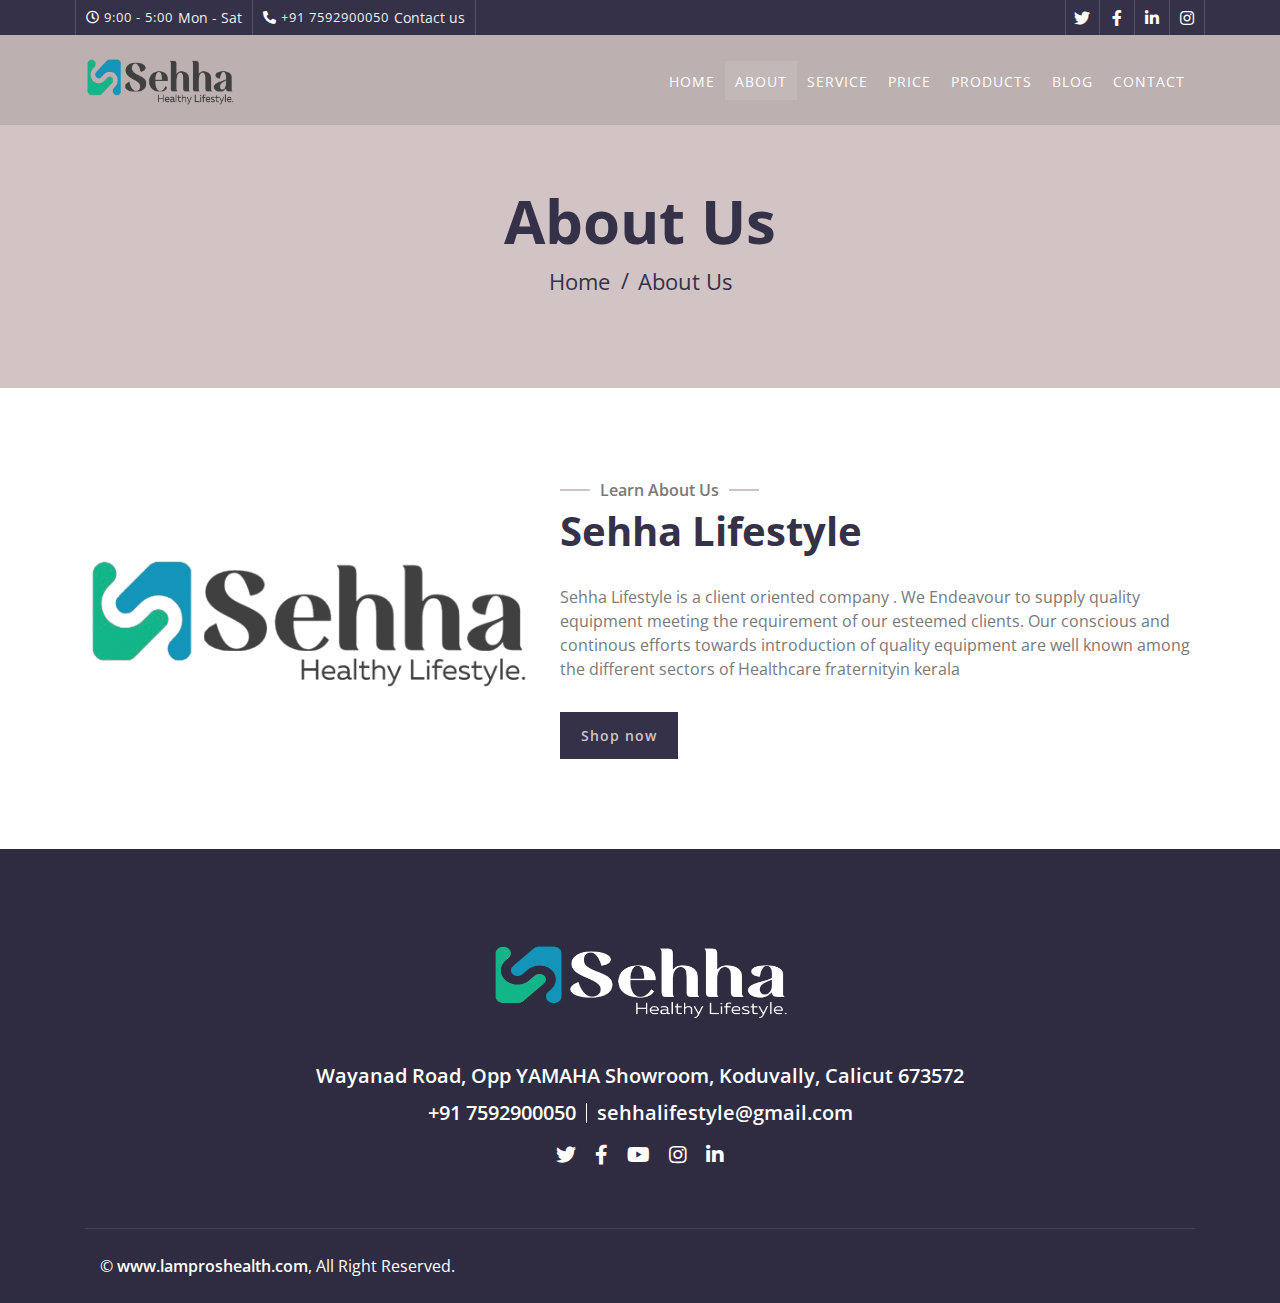
==== commit 5213991e: "heroAnim, info, ect" ====
--- a/about.html
+++ b/about.html
@@ -62,7 +62,7 @@
         <!-- Nav Bar Start -->
         <div class="navbar navbar-expand-lg bg-dark navbar-dark">
             <div class="container">
-                <a href=""><img src="img/logo1.png" alt="Lampros" height="50px" width="200px"></a>
+                <div id="logo"><a href=""><img src="img/logo1.png" alt="Lampros" height="50px" width="150px"></a></div>
             
                 <!-- <a href="index.html" class="navbar-brand">L<span>ampros</span></a> -->
                 <button type="button" class="navbar-toggler" data-toggle="collapse" data-target="#navbarCollapse">
@@ -212,11 +212,11 @@
         <div class="container-fluid">
             <div class="container">
                 <div class="footer-info">
-                    <a href="index.html" class="footer-logo"><img src="img/logo1.png" alt="Lampros" height="75px" width="300px"></a>
-                    <h3>Wayanad Road, Opp.YAMAHA Showroom,Koduvally,Calicut,673572</h3>
+                    <a href="index.html" class="footer-logo"><img src="img/logo1a.png" alt="Lampros" height="80px" width="300px"></a>
+                    <h3>Wayanad Road, Opp YAMAHA Showroom, Koduvally, Calicut 673572</h3>
                     <div class="footer-menu">
                         <p>+91 7592900050</p>
-                        <p>lamproshealthcare@gmail.com</p>
+                        <p>sehhalifestyle@gmail.com</p>
                     </div>
                     <div class="footer-social">
                         <a href=""><i class="fab fa-twitter"></i></a>
@@ -258,5 +258,6 @@
 
         <!-- Template Javascript -->
         <script src="js/main.js"></script>
+    <script src="js/logoChange.js"></script>
     </body>
 </html>
--- a/css/style.css
+++ b/css/style.css
@@ -2031,4 +2031,14 @@
         margin: 5px 0;
         text-align: center;
     }
-}
+
+    .footer .footer-menu p {
+        
+        font-size: 14px;
+    }
+
+    .footer-logo img{
+       height: 75px!important;
+       width: 225px!important;
+    }
+}
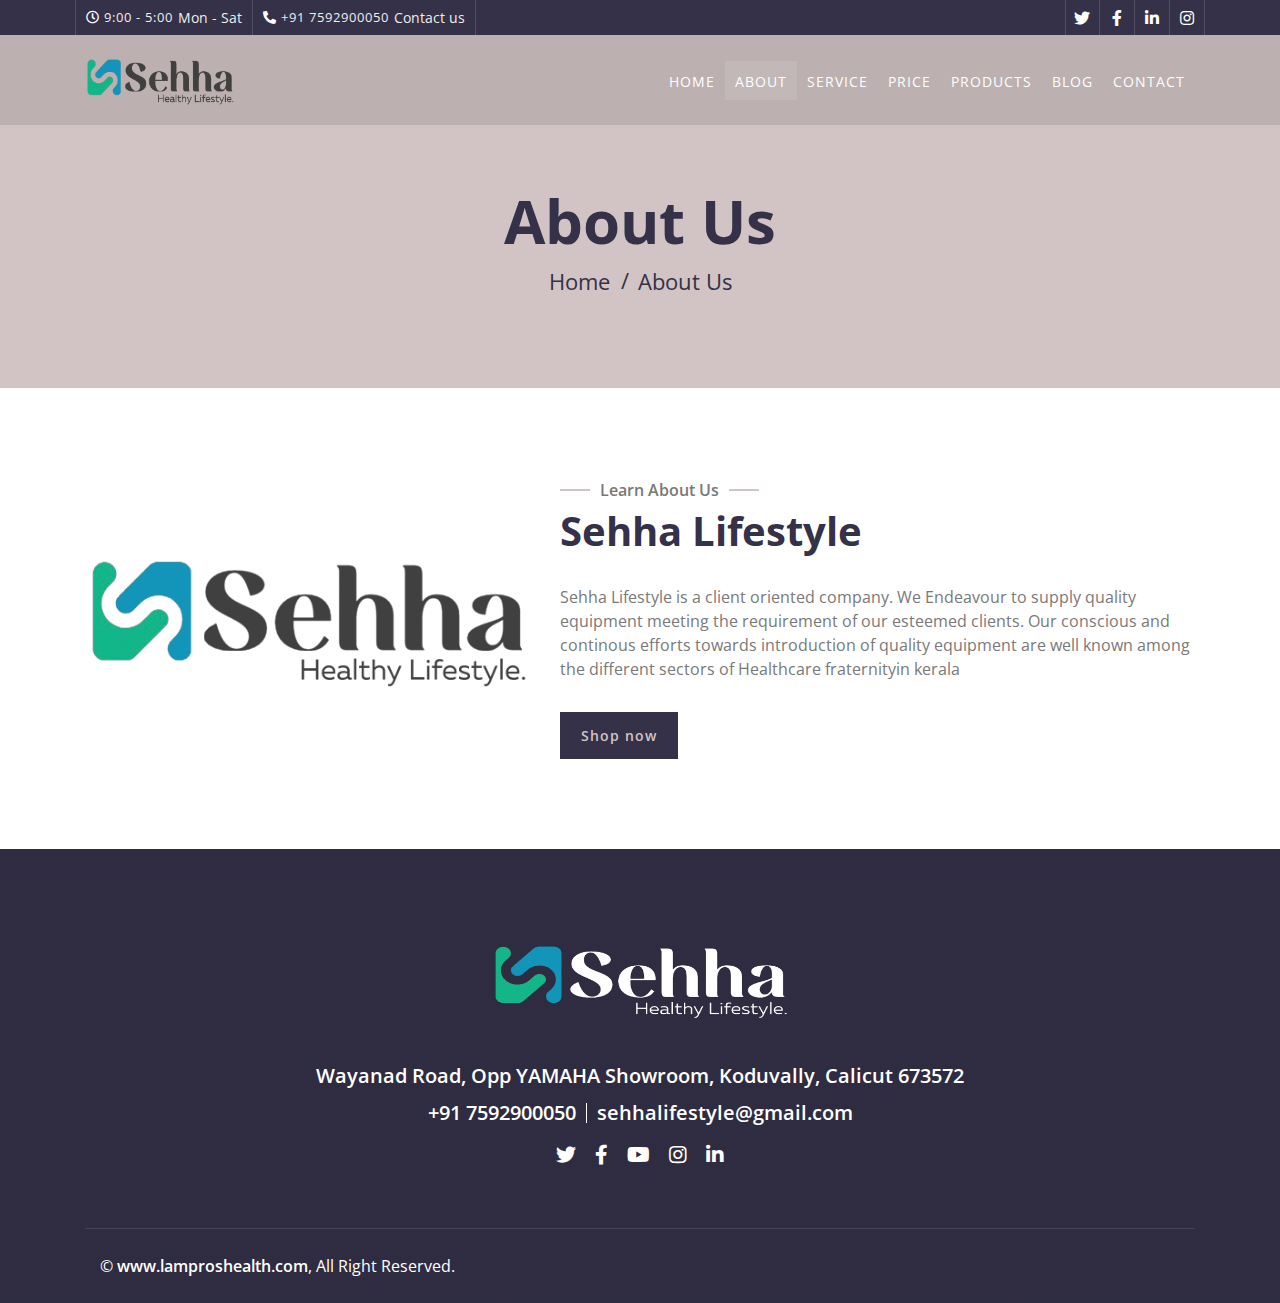
==== commit dbf086d0: "small changes" ====
--- a/about.html
+++ b/about.html
@@ -129,7 +129,7 @@
                         </div>
                         <div class="about-text">
                             <p>
-                         Sehha Lifestyle is a client oriented company . We Endeavour to supply quality equipment meeting the requirement of our esteemed clients. Our conscious and continous efforts towards introduction of quality equipment are well known among the different sectors of Healthcare fraternityin kerala
+                         Sehha Lifestyle is a client oriented company. We Endeavour to supply quality equipment meeting the requirement of our esteemed clients. Our conscious and continous efforts towards introduction of quality equipment are well known among the different sectors of Healthcare fraternityin kerala
                             </p>
                             <p>
                             </p>
